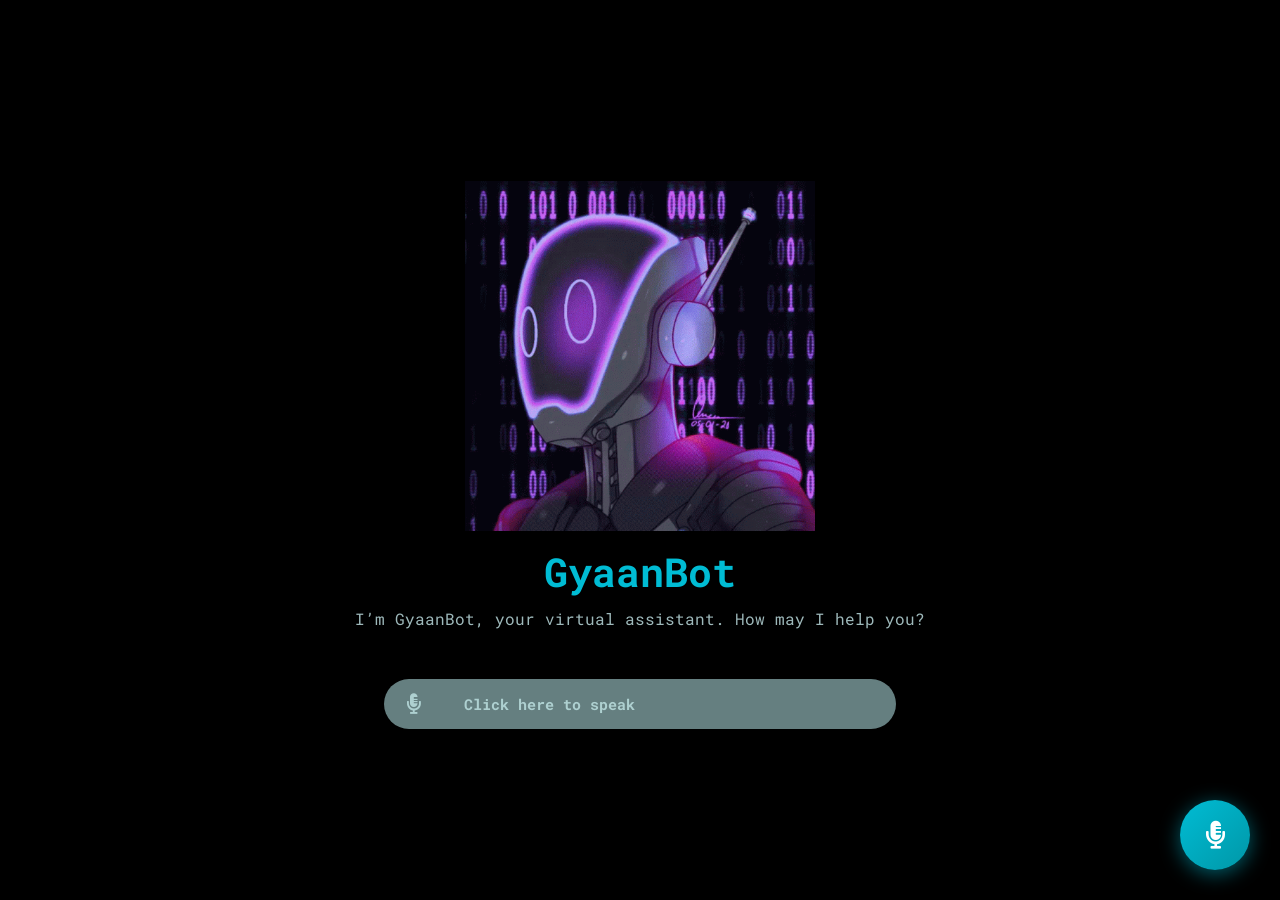
==== index.html @ 5fcc520e "Added aggressive watchdog timer for true continuous mic - never stops" ====
<!DOCTYPE html>
<html lang="en">
<head>
  <meta charset="UTF-8" />
  <meta name="viewport" content="width=device-width, initial-scale=1.0" />
  <title>GyaanBot - Virtual Assistant</title>
  <link rel="icon" href="data:image/svg+xml,<svg xmlns='http://www.w3.org/2000/svg' viewBox='0 0 100 100'><text y='.9em' font-size='90'>🤖</text></svg>" />
  <link
    rel="stylesheet"
    href="https://cdnjs.cloudflare.com/ajax/libs/font-awesome/5.15.3/css/all.min.css"
  />
  <style>
    @import url("https://fonts.googleapis.com/css2?family=Roboto+Mono:wght@100;200;300;400;500;600;700&display=swap");

    * {
      margin: 0;
      padding: 0;
      box-sizing: border-box;
      font-family: "Roboto Mono", monospace;
    }

    .main {
      min-height: 100vh;
      width: 100%;
      background: #000;
      display: flex;
      flex-direction: column;
      align-items: center;
      justify-content: center;
    }

    .image-container {
      padding: 10px;
      text-align: center;
    }

    .image-container .image img {
      width: 350px;
      max-width: 90vw;
    }

    .image-container h1 {
      color: #00bcd4;
      margin: 10px 0;
      font-size: 40px;
    }

    @media (max-width: 768px) {
      .image-container h1 {
        font-size: 32px;
      }
    }

    @media (max-width: 480px) {
      .image-container h1 {
        font-size: 28px;
      }
    }

    .image-container p {
      color: #9eb9bb;
      margin-bottom: 40px;
      padding: 0 20px;
    }

    .input {
      display: flex;
      justify-content: space-between;
      align-items: center;
      width: 40vw;
      min-width: 300px;
      max-width: 90vw;
      height: 50px;
      border-radius: 25px;
      background: rgb(202 253 255 / 50%);
      padding: 0 5px;
      gap: 10px;
    }

    @media (max-width: 768px) {
      .input {
        width: 85vw;
        min-width: 280px;
        height: 48px;
      }
    }

    @media (max-width: 480px) {
      .input {
        width: 90vw;
        min-width: 250px;
        height: 45px;
        border-radius: 20px;
      }
    }

    .talk {
      background: transparent;
      outline: none;
      border: none;
      width: 50px;
      height: 50px;
      min-width: 50px;
      display: flex;
      justify-content: center;
      align-items: center;
      cursor: pointer;
      flex-shrink: 0;
    }

    @media (max-width: 480px) {
      .talk {
        width: 45px;
        height: 45px;
        min-width: 45px;
      }
    }

    .talk i {
      font-size: 20px;
      color: #aed0d0;
    }

    .content {
      color: #aed0d0;
      font-size: 15px;
      margin-left: 15px;
      margin-right: 15px;
      flex: 1;
      text-align: left;
      overflow: hidden;
      text-overflow: ellipsis;
      white-space: nowrap;
    }

    @media (max-width: 480px) {
      .content {
        font-size: 13px;
        margin-left: 10px;
        margin-right: 10px;
      }
    }

    /* Floating Bot Button */
    .floating-bot {
      position: fixed;
      bottom: 30px;
      right: 30px;
      width: 70px;
      height: 70px;
      background: linear-gradient(135deg, #00bcd4, #0097a7);
      border-radius: 50%;
      display: flex;
      justify-content: center;
      align-items: center;
      cursor: pointer;
      box-shadow: 0 4px 20px rgba(0, 188, 212, 0.5);
      z-index: 9999;
      transition: all 0.3s ease;
    }

    @media (max-width: 768px) {
      .floating-bot {
        width: 60px;
        height: 60px;
        bottom: 25px;
        right: 25px;
      }
    }

    @media (max-width: 480px) {
      .floating-bot {
        width: 55px;
        height: 55px;
        bottom: 20px;
        right: 20px;
      }
    }

    .floating-bot:hover {
      transform: scale(1.1);
      box-shadow: 0 6px 30px rgba(0, 188, 212, 0.7);
    }

    .floating-bot i {
      font-size: 28px;
      color: #fff;
    }

    .floating-bot.listening {
      animation: pulse 1.5s infinite;
    }

    @keyframes pulse {
      0%, 100% { transform: scale(1); }
      50% { transform: scale(1.15); }
    }

    /* Bot Panel */
    .bot-panel {
      position: fixed;
      bottom: 120px;
      right: 30px;
      width: 350px;
      max-width: calc(100vw - 60px);
      background: rgba(0, 0, 0, 0.95);
      border: 2px solid #00bcd4;
      border-radius: 15px;
      padding: 20px;
      display: none;
      z-index: 9998;
      box-shadow: 0 8px 32px rgba(0, 188, 212, 0.3);
    }

    @media (max-width: 768px) {
      .bot-panel {
        width: 320px;
        bottom: 105px;
        right: 25px;
        padding: 15px;
      }
    }

    @media (max-width: 480px) {
      .bot-panel {
        width: calc(100vw - 50px);
        bottom: 90px;
        right: 20px;
        left: 25px;
        padding: 12px;
      }
    }

    .bot-panel.active {
      display: block;
    }

    .bot-response {
      color: #00bcd4;
      font-size: 14px;
      margin-bottom: 15px;
      min-height: 40px;
      padding: 10px;
      background: rgba(0, 188, 212, 0.1);
      border-radius: 8px;
      word-wrap: break-word;
      overflow-wrap: break-word;
      line-height: 1.4;
    }

    @media (max-width: 480px) {
      .bot-response {
        font-size: 12px;
        padding: 8px;
        min-height: 35px;
      }
    }

    .bot-status {
      color: #9eb9bb;
      font-size: 12px;
      text-align: center;
    }

    @media (max-width: 480px) {
      .bot-status {
        font-size: 11px;
      }
    }
  </style>
</head>

<body>
  <section class="main">
    <div class="image-container">
      <div class="image">
        <img src="jarvis-jarvischatbot (1).gif" alt="image" />
      </div>
      <h1>GyaanBot</h1>
      <p>I’m GyaanBot, your virtual assistant. How may I help you?</p>
    </div>

    <div class="input">
      <button class="talk"><i class="fas fa-microphone-alt"></i></button>
      <h1 class="content">Click here to speak</h1>
    </div>
  </section>

  <!-- Floating Bot Button (Always Visible) -->
  <div class="floating-bot" id="floatingBot">
    <i class="fas fa-microphone-alt"></i>
  </div>

  <!-- Bot Panel (Shows responses) -->
  <div class="bot-panel" id="botPanel">
    <div class="bot-response" id="botResponse">Click the mic to speak...</div>
    <div class="bot-status" id="botStatus">Ready</div>
    <input type="text" id="textInput" placeholder="Or type command here..." style="width:100%; padding:10px; margin-top:10px; background:#111; border:1px solid #00bcd4; color:#00bcd4; border-radius:5px; font-size:14px;">
  </div>

  <script >
    const btn = document.querySelector(".talk");
    const content = document.querySelector(".content");
    const floatingBot = document.getElementById("floatingBot");
    const botPanel = document.getElementById("botPanel");
    const botResponse = document.getElementById("botResponse");
    const botStatus = document.getElementById("botStatus");
    const textInput = document.getElementById("textInput");
    const WEATHER_API_KEY = "YOUR_OPENWEATHERMAP_API_KEY";

    async function getWikipediaAnswer(question) {
      try {
        console.log("📚 Searching Wikipedia for:", question);
        
        // Extract main topic from question
        let searchTerm = question
          .replace(/what is|who is|what are|tell me about|tell me who/gi, '')
          .trim();
        
        console.log("🔍 Search term:", searchTerm);
        
        // Wikipedia API
        const url = `https://en.wikipedia.org/api/rest_v1/page/summary/${encodeURIComponent(searchTerm)}`;
        const response = await fetch(url);
        
        if (response.ok) {
          const data = await response.json();
          if (data.extract) {
            // Get first 2-3 sentences
            const sentences = data.extract.split('. ').slice(0, 2).join('. ') + '.';
            console.log("✅ Wikipedia answer found:", sentences);
            return sentences;
          }
        }
        
        console.log("❌ No Wikipedia answer");
        return null;
      } catch (error) {
        console.error("Wikipedia API error:", error);
        return null;
      }
    }

    // Text input handler
    textInput.addEventListener("keypress", (e) => {
      if (e.key === "Enter" && textInput.value.trim()) {
        const command = textInput.value.trim();
        botResponse.textContent = `You typed: "${command}"`;
        botStatus.textContent = "Processing...";
        takeCommand(command.toLowerCase());
        textInput.value = "";
        setTimeout(() => botStatus.textContent = "Ready", 2000);
      }
    });

    function speak(text) {
      const utterance = new SpeechSynthesisUtterance(text);
      utterance.rate = 1;
      utterance.pitch = 1;
      utterance.volume = 1;
      utterance.lang = "en-US";
      window.speechSynthesis.speak(utterance);
      
      // Show response in floating panel
      botResponse.textContent = text;
    }

    function calculateMath(expression) {
      try {
        const match = expression.match(/(\d+\.?\d*)\s*(plus|add|\+|minus|subtract|\-|times|multiply|\*|x|divided by|divide|\/)\s*(\d+\.?\d*)/i);
        if (!match) return null;
        
        const num1 = parseFloat(match[1]);
        const operation = match[2].toLowerCase();
        const num2 = parseFloat(match[3]);
        let result;
        
        if (operation.includes('plus') || operation.includes('add') || operation === '+') {
          result = num1 + num2;
        } else if (operation.includes('minus') || operation.includes('subtract') || operation === '-') {
          result = num1 - num2;
        } else if (operation.includes('times') || operation.includes('multiply') || operation === '*' || operation === 'x') {
          result = num1 * num2;
        } else if (operation.includes('divided') || operation.includes('divide') || operation === '/') {
          result = num1 / num2;
        }
        
        return result;
      } catch (e) {
        return null;
      }
    }

    function wishMe() {
      const hour = new Date().getHours();
      if (hour < 12) speak("Good morning Boss!");
      else if (hour < 17) speak("Good afternoon Master!");
      else speak("Good evening Sir!");
    }

    window.addEventListener("load", () => {
      if (!sessionStorage.getItem("gyaanBotInitialized")) {
        speak("Initializing GyaanBot...");
        wishMe();
        sessionStorage.setItem("gyaanBotInitialized", "true");
      }
    });

    const SpeechRecognition =
      window.SpeechRecognition || window.webkitSpeechRecognition;
    
    if (!SpeechRecognition) {
      alert("Sorry! Your browser doesn't support Speech Recognition. Use Chrome/Edge.");
    }
    
    const recognition = new SpeechRecognition();
    
    // Detect if mobile
    const isMobile = /Android|webOS|iPhone|iPad|iPod|BlackBerry|IEMobile|Opera Mini/i.test(navigator.userAgent);
    
    // TRUE on both desktop AND mobile for continuous listening
    recognition.continuous = true;
    recognition.lang = 'en-US';
    recognition.interimResults = false;
    recognition.maxAlternatives = 1;
    
    let isListening = false;
    let recognitionActive = false;
    let watchdogTimer = null;
    let lastHeardTime = Date.now();

    // Watchdog function - ensures mic ALWAYS stays on
    function startWatchdog() {
      if (watchdogTimer) clearInterval(watchdogTimer);
      
      watchdogTimer = setInterval(() => {
        if (isListening && !recognitionActive) {
          console.log("⚠️ Watchdog: Mic stopped! Restarting...");
          try {
            recognition.start();
            console.log("✅ Watchdog restart successful");
          } catch (e) {
            console.log("Watchdog: Already running or restarting");
          }
        }
      }, 2000); // Check every 2 seconds
    }

    function stopWatchdog() {
      if (watchdogTimer) {
        clearInterval(watchdogTimer);
        watchdogTimer = null;
      }
    }

    recognition.onstart = () => {
      recognitionActive = true;
      console.log("✅ Voice recognition started - Continuous Mode");
      botStatus.textContent = "🔴 Listening continuously...";
      floatingBot.classList.add("listening");
    };

    recognition.onresult = (event) => {
      lastHeardTime = Date.now();
      
      // Get latest result
      const resultIndex = event.results.length - 1;
      const transcript = event.results[resultIndex][0].transcript;
      console.log("🎤 Heard:", transcript);
      if (content) content.textContent = transcript;
      botResponse.textContent = `You said: "${transcript}"`;
      botStatus.textContent = "Processing...";
      takeCommand(transcript.toLowerCase());
      
      // Reset status after processing
      setTimeout(() => {
        if (isListening) {
          botStatus.textContent = "🔴 Listening...";
        }
      }, 1500);
    };

    recognition.onerror = (event) => {
      console.error("❌ Error:", event.error);
      recognitionActive = false;
      
      if (event.error === 'no-speech') {
        console.log("No speech detected, continuing...");
        return; // Don't stop, continue listening
      }
      
      if (event.error === 'aborted') {
        console.log("Recognition aborted, will restart...");
        return;
      }
      
      botStatus.textContent = `Error: ${event.error}`;
      botResponse.textContent = event.error === 'not-allowed' 
        ? "Please allow microphone access!" 
        : "Listening...";
      
      if (event.error === 'not-allowed') {
        floatingBot.classList.remove("listening");
        isListening = false;
        stopWatchdog();
      }
    };

    recognition.onend = () => {
      console.log("⏹️ Recognition ended");
      recognitionActive = false;
      
      // Auto-restart IMMEDIATELY for continuous listening
      if (isListening) {
        console.log("🔄 Auto-restarting continuous mode...");
        setTimeout(() => {
          if (isListening) {
            try {
              recognition.start();
              console.log("✅ Restarted successfully");
            } catch (e) {
              console.error("❌ Restart failed:", e);
              // Try again after delay
              setTimeout(() => {
                if (isListening) {
                  try {
                    recognition.start();
                  } catch (err) {
                    console.log("Still restarting...");
                  }
                }
              }, 300);
            }
          }
        }, 50); // Faster restart - 50ms instead of 100ms
      } else {
        floatingBot.classList.remove("listening");
        botStatus.textContent = "Tap mic to speak";
        stopWatchdog();
      }
    };

    // Main page button
    if (btn) {
      btn.addEventListener("click", () => {
        if (isListening) return; // Prevent double start
        if (content) content.textContent = "Listening...";
        isListening = true;
        startWatchdog(); // Start watchdog
        recognition.start();
      });
    }

    // Floating bot button
    floatingBot.addEventListener("click", () => {
      console.log("🔵 Floating button clicked, isListening:", isListening);
      
      // Always show panel
      botPanel.classList.add("active");
      
      if (isListening) {
        // Stop continuous mode
        console.log("🛑 Stopping continuous mode");
        isListening = false;
        stopWatchdog();
        try {
          recognition.stop();
        } catch (e) {
          console.log("Already stopped");
        }
        floatingBot.classList.remove("listening");
        botStatus.textContent = "Stopped. Tap to restart";
        botResponse.textContent = "Mic is OFF - Tap button to turn ON";
        return;
      }
      
      // Start continuous mode
      botStatus.textContent = "Starting...";
      botResponse.textContent = "Speak now...";
      isListening = true;
      startWatchdog(); // Start watchdog
      
      try {
        recognition.start();
        console.log("🎙️ Recognition.start() called");
      } catch (e) {
        console.error("❌ Start failed:", e);
        botStatus.textContent = "Error starting mic";
        isListening = false;
        stopWatchdog();
      }
    });

    async function convertCurrency(amount, from, to) {
      try {
        const apiUrl = `https://api.exchangerate.host/convert?from=${from}&to=${to}&amount=${amount}`;
        const res = await fetch(apiUrl);
        const data = await res.json();
        if (data.result) {
          speak(
            `The converted amount is ${data.result.toFixed(2)} ${to.toUpperCase()}`
          );
        } else speak("Sorry, I couldn't fetch the conversion rate.");
      } catch {
        speak("An error occurred while converting currency.");
      }
    }

    async function getWeather(location) {
      const url = `https://api.openweathermap.org/data/2.5/weather?q=${location}&units=metric&appid=${WEATHER_API_KEY}`;
      try {
        const res = await fetch(url);
        if (!res.ok) {
          speak("I couldn't find weather data for that location.");
          return;
        }
        const data = await res.json();
        const temp = data.main.temp;
        const desc = data.weather[0].description;
        speak(`The temperature in ${location} is ${temp}°C with ${desc}.`);
      } catch {
        speak("Error fetching weather data.");
      }
    }

    function getDirections(destination) {
      if (!destination) {
        speak("Please specify a destination.");
        return;
      }
      navigator.geolocation.getCurrentPosition(
        (pos) => {
          const { latitude, longitude } = pos.coords;
          const url = `https://www.google.com/maps/dir/?api=1&origin=${latitude},${longitude}&destination=${encodeURIComponent(
            destination
          )}`;
          speak(`Getting directions to ${destination}`);
          window.open(url, "_blank");
        },
        () => speak("Please enable location permissions.")
      );
    }

    let currentMusicTab = null; // Track music tab

    function takeCommand(message) {
      botStatus.textContent = "Ready";
      
      // Convert to lowercase once at the start
      const lowerMsg = message.toLowerCase();
      
      // Calculator
      if (lowerMsg.includes("calculate") || (lowerMsg.includes("what is") && (lowerMsg.includes("plus") || lowerMsg.includes("minus") || lowerMsg.includes("times") || lowerMsg.includes("divided")))) {
        const result = calculateMath(message);
        if (result !== null) {
          speak(`The answer is ${result}`);
          botResponse.textContent = `= ${result}`;
          return;
        }
      }
      
      // Jokes
      if (lowerMsg.includes("tell me a joke") || lowerMsg.includes("joke")) {
        const jokes = [
          "Why don't scientists trust atoms? Because they make up everything!",
          "Why did the computer go to the doctor? Because it had a virus!",
          "What do you call a bear with no teeth? A gummy bear!",
          "Why don't programmers like nature? It has too many bugs!"
        ];
        const joke = jokes[Math.floor(Math.random() * jokes.length)];
        speak(joke);
        return;
      }
      
      // Fun facts
      if (lowerMsg.includes("tell me a fact") || lowerMsg.includes("fun fact") || lowerMsg.includes("fact")) {
        const facts = [
          "Honey never spoils. Archaeologists have found 3000 year old honey!",
          "A group of flamingos is called a flamboyance.",
          "Octopuses have three hearts and blue blood.",
          "Bananas are berries, but strawberries aren't!"
        ];
        const fact = facts[Math.floor(Math.random() * facts.length)];
        speak(fact);
        return;
      }
      
      // Help
      if (lowerMsg.includes("help") || lowerMsg.includes("what can you do")) {
        speak("I can calculate math, tell jokes and facts, open websites, play music, answer questions, and much more!");
        return;
      }
      
      // Real-time Wikipedia answers for ANY question
      if (lowerMsg.includes("what is") || lowerMsg.includes("who is") || lowerMsg.includes("what are") || lowerMsg.includes("tell me about")) {
        speak("Let me search that for you.");
        
        // Open Google immediately
        const query = message.replace(/ /g, "+");
        window.open(`https://www.google.com/search?q=${query}`, "_blank");
        
        // Get Wikipedia answer and speak it
        getWikipediaAnswer(message).then(answer => {
          if (answer) {
            console.log("🔊 Speaking Wikipedia answer");
            speak(answer);
            botResponse.textContent = answer;
          } else {
            speak("I've opened the search results for you.");
          }
        });
        
        return;
      }
      
      if (lowerMsg.includes("who is") && (lowerMsg.includes("pm") || lowerMsg.includes("prime minister"))) {
        const answer = "Narendra Modi is the Prime Minister of India. He took office on May 26, 2014, and is currently serving his third consecutive term.";
        speak(answer);
        window.open("https://www.google.com/search?q=Prime+Minister+of+India", "_blank");
        return;
      }
      
      if (lowerMsg.includes("what is ai") || lowerMsg.includes("artificial intelligence")) {
        const answer = "Artificial Intelligence is computer technology that allows machines to learn, solve problems, and do tasks like humans.";
        speak(answer);
        window.open("https://www.google.com/search?q=what+is+AI", "_blank");
        return;
      }
      
      if (lowerMsg.includes("what is python")) {
        const answer = "Python is a popular programming language known for being easy to learn. It's widely used for web development, data science, and artificial intelligence.";
        speak(answer);
        window.open("https://www.google.com/search?q=what+is+python", "_blank");
        return;
      }
      
      if (lowerMsg.includes("what is computer")) {
        const answer = "A computer is an electronic device that processes data and performs tasks. It can store, retrieve, and process information quickly.";
        speak(answer);
        window.open("https://www.google.com/search?q=what+is+computer", "_blank");
        return;
      }
      
      if (lowerMsg.includes("hello") || lowerMsg.includes("hey")) {
        speak("Hello Sir, how may I assist you?");
        
      } else if (lowerMsg.includes("music off") || lowerMsg.includes("stop music") || lowerMsg.includes("pause music")) {
        // Close music tab if open
        if (currentMusicTab && !currentMusicTab.closed) {
          currentMusicTab.close();
          currentMusicTab = null;
          speak("Music stopped");
        } else {
          speak("No music is currently playing");
        }
        
      } else if (lowerMsg.includes("play music") || lowerMsg.includes("play punjabi music")) {
        currentMusicTab = window.open("https://www.youtube.com/watch?v=w9Qo6p4XsXE", "_blank");
        speak("Playing music...");
        
      } else if (lowerMsg.includes("convert currency")) {
        const match = message.match(/convert (\d+(\.\d+)?) (\w{3}) to (\w{3})/);
        if (match)
          convertCurrency(match[1], match[3].toUpperCase(), match[4].toUpperCase());
        else speak("Please say like: convert 100 USD to INR.");
      } else if (lowerMsg.includes("weather in")) {
        const loc = message.replace(/weather in/i, "").trim();
        getWeather(loc);
      } else if (lowerMsg.includes("open google")) {
        window.open("https://google.com", "_blank");
        speak("Opening Google...");
      } else if (lowerMsg.includes("open youtube")) {
        window.open("https://youtube.com", "_blank");
        speak("Opening YouTube...");
      } else if (lowerMsg.includes("open whatsapp")) {
        window.open("https://web.whatsapp.com/", "_blank");
        speak("Opening WhatsApp...");
      } else if (lowerMsg.includes("chat with mom")) {
        window.open("https://wa.me/916232899904", "_blank");
        speak("Opening chat with Mom...");
      } else if (lowerMsg.includes("call mom")) {
        window.open("https://wa.me/916232899904?call=true", "_blank");
        speak("Calling Mom...");
      } else if (lowerMsg.includes("open github")) {
        window.open("https://github.com/Anshraj11111", "_blank");
        speak("Opening your GitHub...");
      } else if (lowerMsg.includes("open my channel")) {
        window.open(
          "https://youtube.com/@keystrokescoffee?si=q1ovNa5UyW87GknN",
          "_blank"
        );
        speak("Opening your YouTube channel...");
      } else if (
        lowerMsg.includes("what is") ||
        lowerMsg.includes("who is") ||
        lowerMsg.includes("what are")
      ) {
        const q = message.replace(/ /g, "+");
        window.open(`https://www.google.com/search?q=${q}`, "_blank");
        speak("Here’s what I found on Google.");
      } else if (lowerMsg.includes("wikipedia")) {
        const q = message.replace(/wikipedia/i, "").trim();
        window.open(`https://en.wikipedia.org/wiki/${q}`, "_blank");
        speak("Here’s the Wikipedia result.");
      } else if (lowerMsg.includes("time")) {
        const time = new Date().toLocaleTimeString();
        speak(`The time is ${time}`);
      } else if (lowerMsg.includes("date")) {
        const date = new Date().toLocaleDateString();
        speak(`Today's date is ${date}`);
      } else if (lowerMsg.includes("direction to")) {
        const destination = message.replace(/direction to/i, "").trim();
        getDirections(destination);
      } else if (lowerMsg.includes("go back")) {
        window.location.href = "index.html";
        speak("Going back to the main page...");
      } else {
        window.open(
          `https://www.google.com/search?q=${message.replace(/ /g, "+")}`,
          "_blank"
        );
        speak(`Here’s what I found for ${message}`);
      }
    }
  </script>
</body>
</html>
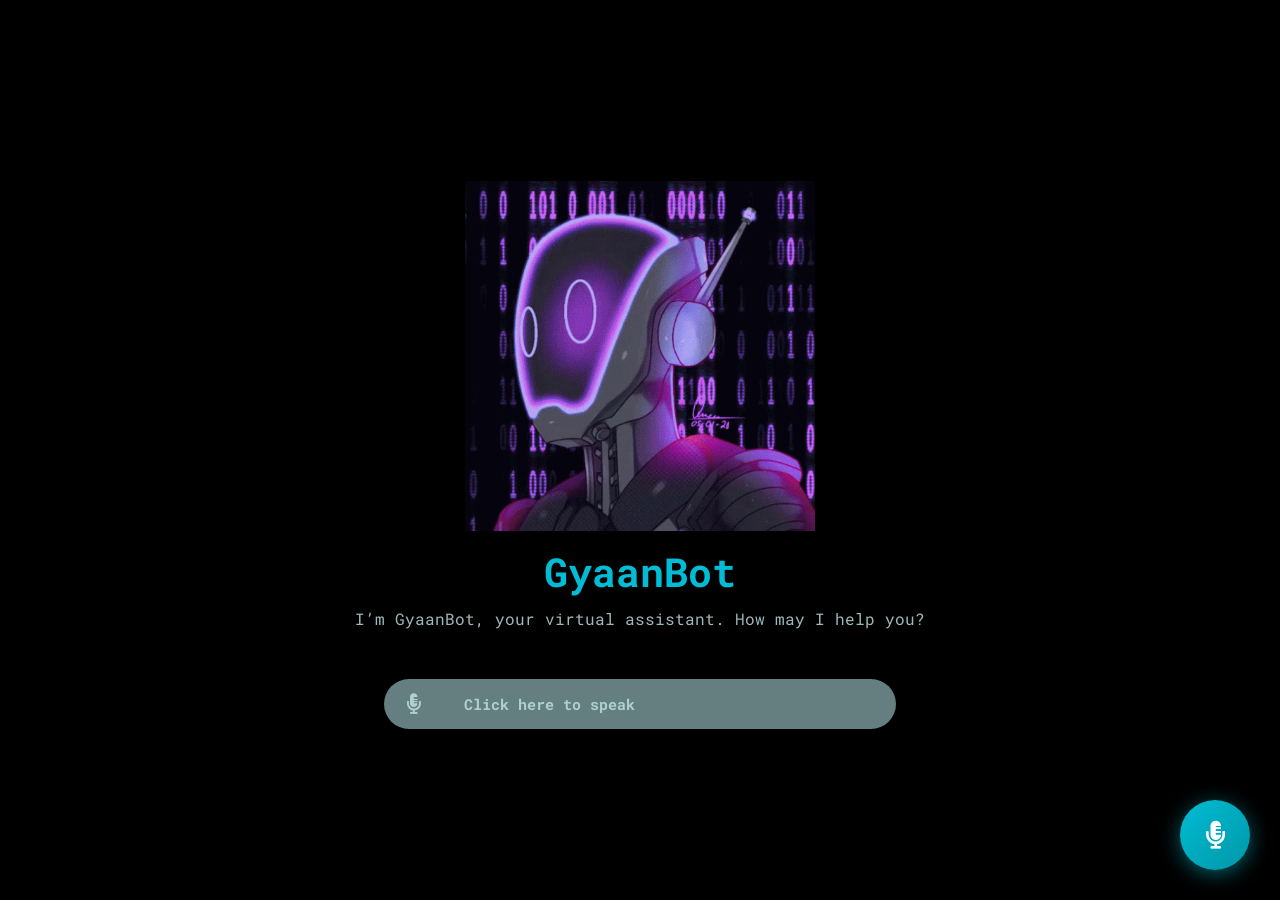
==== commit 55abaf36: "FIXED: Voice answers now work - reordered questions, fixed Wikipedia speaking" ====
--- a/index.html
+++ b/index.html
@@ -418,8 +418,8 @@
     // Detect if mobile
     const isMobile = /Android|webOS|iPhone|iPad|iPod|BlackBerry|IEMobile|Opera Mini/i.test(navigator.userAgent);
     
-    // TRUE on both desktop AND mobile for continuous listening
-    recognition.continuous = true;
+    // FALSE for better mobile control - we'll manually restart
+    recognition.continuous = false;
     recognition.lang = 'en-US';
     recognition.interimResults = false;
     recognition.maxAlternatives = 1;
@@ -443,7 +443,7 @@
             console.log("Watchdog: Already running or restarting");
           }
         }
-      }, 2000); // Check every 2 seconds
+      }, 1000); // Check every 1 second (faster!)
     }
 
     function stopWatchdog() {
@@ -472,6 +472,21 @@
       botStatus.textContent = "Processing...";
       takeCommand(transcript.toLowerCase());
       
+      // CRITICAL: Force immediate restart for continuous listening
+      // Don't wait for onend event - restart NOW
+      if (isListening) {
+        setTimeout(() => {
+          if (isListening && !recognitionActive) {
+            console.log("🔄 Force restart after command");
+            try {
+              recognition.start();
+            } catch (e) {
+              console.log("Already restarting...");
+            }
+          }
+        }, 500); // 500ms after hearing command, restart
+      }
+      
       // Reset status after processing
       setTimeout(() => {
         if (isListening) {
@@ -510,29 +525,27 @@
       console.log("⏹️ Recognition ended");
       recognitionActive = false;
       
-      // Auto-restart IMMEDIATELY for continuous listening
+      // AGGRESSIVE AUTO-RESTART - no delays, immediate restart
       if (isListening) {
-        console.log("🔄 Auto-restarting continuous mode...");
-        setTimeout(() => {
-          if (isListening) {
-            try {
-              recognition.start();
-              console.log("✅ Restarted successfully");
-            } catch (e) {
-              console.error("❌ Restart failed:", e);
-              // Try again after delay
-              setTimeout(() => {
-                if (isListening) {
-                  try {
-                    recognition.start();
-                  } catch (err) {
-                    console.log("Still restarting...");
-                  }
-                }
-              }, 300);
+        console.log("🔄 IMMEDIATE restart for continuous mode");
+        // Try multiple times to ensure restart
+        const attemptRestart = (attemptNum) => {
+          if (!isListening) return;
+          
+          try {
+            recognition.start();
+            console.log(`✅ Restart attempt ${attemptNum} successful`);
+          } catch (e) {
+            console.log(`❌ Attempt ${attemptNum} failed: ${e.message}`);
+            if (attemptNum < 5) {
+              // Try again up to 5 times
+              setTimeout(() => attemptRestart(attemptNum + 1), 100 * attemptNum);
             }
           }
-        }, 50); // Faster restart - 50ms instead of 100ms
+        };
+        
+        // Start first attempt immediately
+        attemptRestart(1);
       } else {
         floatingBot.classList.remove("listening");
         botStatus.textContent = "Tap mic to speak";
@@ -642,6 +655,7 @@
     }
 
     let currentMusicTab = null; // Track music tab
+    let robotMode = true; // ROBOT MODE - keeps mic always on, minimal tab opening
 
     function takeCommand(message) {
       botStatus.textContent = "Ready";
@@ -691,53 +705,81 @@
         return;
       }
       
-      // Real-time Wikipedia answers for ANY question
-      if (lowerMsg.includes("what is") || lowerMsg.includes("who is") || lowerMsg.includes("what are") || lowerMsg.includes("tell me about")) {
-        speak("Let me search that for you.");
-        
-        // Open Google immediately
-        const query = message.replace(/ /g, "+");
-        window.open(`https://www.google.com/search?q=${query}`, "_blank");
-        
-        // Get Wikipedia answer and speak it
-        getWikipediaAnswer(message).then(answer => {
-          if (answer) {
-            console.log("🔊 Speaking Wikipedia answer");
-            speak(answer);
-            botResponse.textContent = answer;
-          } else {
-            speak("I've opened the search results for you.");
-          }
-        });
-        
-        return;
-      }
-      
+      // Robot mode toggle
+      if (lowerMsg.includes("robot mode on") || lowerMsg.includes("enable robot mode")) {
+        robotMode = true;
+        speak("Robot mode enabled. Mic will stay continuously on, websites won't open.");
+        botResponse.textContent = "🤖 ROBOT MODE: ON";
+        return;
+      }
+      
+      if (lowerMsg.includes("robot mode off") || lowerMsg.includes("disable robot mode")) {
+        robotMode = false;
+        speak("Robot mode disabled. Normal mode with website opening.");
+        botResponse.textContent = "💻 NORMAL MODE: ON";
+        return;
+      }
+      
+      // SPECIFIC QUESTIONS FIRST (hardcoded answers - faster & reliable)
       if (lowerMsg.includes("who is") && (lowerMsg.includes("pm") || lowerMsg.includes("prime minister"))) {
         const answer = "Narendra Modi is the Prime Minister of India. He took office on May 26, 2014, and is currently serving his third consecutive term.";
         speak(answer);
-        window.open("https://www.google.com/search?q=Prime+Minister+of+India", "_blank");
+        botResponse.textContent = answer;
         return;
       }
       
       if (lowerMsg.includes("what is ai") || lowerMsg.includes("artificial intelligence")) {
         const answer = "Artificial Intelligence is computer technology that allows machines to learn, solve problems, and do tasks like humans.";
         speak(answer);
-        window.open("https://www.google.com/search?q=what+is+AI", "_blank");
+        botResponse.textContent = answer;
         return;
       }
       
       if (lowerMsg.includes("what is python")) {
         const answer = "Python is a popular programming language known for being easy to learn. It's widely used for web development, data science, and artificial intelligence.";
         speak(answer);
-        window.open("https://www.google.com/search?q=what+is+python", "_blank");
+        botResponse.textContent = answer;
         return;
       }
       
       if (lowerMsg.includes("what is computer")) {
         const answer = "A computer is an electronic device that processes data and performs tasks. It can store, retrieve, and process information quickly.";
         speak(answer);
-        window.open("https://www.google.com/search?q=what+is+computer", "_blank");
+        botResponse.textContent = answer;
+        return;
+      }
+      
+      // GENERIC QUESTIONS - Wikipedia (for everything else)
+      if (lowerMsg.includes("what is") || lowerMsg.includes("who is") || lowerMsg.includes("what are") || lowerMsg.includes("tell me about")) {
+        
+        // DON'T speak "searching" immediately - wait for answer
+        botResponse.textContent = "Searching Wikipedia...";
+        
+        // Get Wikipedia answer FIRST, THEN speak
+        getWikipediaAnswer(message).then(answer => {
+          if (answer) {
+            console.log("🔊 Speaking Wikipedia answer:", answer);
+            botResponse.textContent = answer;
+            speak(answer); // SPEAK THE ACTUAL ANSWER
+          } else {
+            // No Wikipedia answer - speak fallback
+            speak("Sorry, I couldn't find an answer on Wikipedia.");
+            botResponse.textContent = "No answer found";
+            
+            // Robot mode: DON'T open Google
+            if (!robotMode) {
+              setTimeout(() => {
+                const query = message.replace(/ /g, "+");
+                window.open(`https://www.google.com/search?q=${query}`, "_blank", "noopener,noreferrer");
+              }, 100);
+            }
+          }
+        }).catch(err => {
+          console.error("Wikipedia error:", err);
+          speak("Error searching for answer.");
+          botResponse.textContent = "Search error";
+        });
+        
         return;
       }
       
@@ -755,8 +797,11 @@
         }
         
       } else if (lowerMsg.includes("play music") || lowerMsg.includes("play punjabi music")) {
-        currentMusicTab = window.open("https://www.youtube.com/watch?v=w9Qo6p4XsXE", "_blank");
         speak("Playing music...");
+        // Music can open in background without stealing focus on mobile
+        currentMusicTab = window.open("https://www.youtube.com/watch?v=w9Qo6p4XsXE", "_blank", "noopener,noreferrer");
+        // Return focus to main window immediately
+        window.focus();
         
       } else if (lowerMsg.includes("convert currency")) {
         const match = message.match(/convert (\d+(\.\d+)?) (\w{3}) to (\w{3})/);
@@ -767,40 +812,54 @@
         const loc = message.replace(/weather in/i, "").trim();
         getWeather(loc);
       } else if (lowerMsg.includes("open google")) {
-        window.open("https://google.com", "_blank");
         speak("Opening Google...");
+        if (!robotMode) {
+          window.open("https://google.com", "_blank", "noopener");
+        }
       } else if (lowerMsg.includes("open youtube")) {
-        window.open("https://youtube.com", "_blank");
         speak("Opening YouTube...");
+        if (!robotMode) {
+          window.open("https://youtube.com", "_blank", "noopener");
+        }
       } else if (lowerMsg.includes("open whatsapp")) {
-        window.open("https://web.whatsapp.com/", "_blank");
         speak("Opening WhatsApp...");
+        if (!robotMode) {
+          window.open("https://web.whatsapp.com/", "_blank", "noopener");
+        }
       } else if (lowerMsg.includes("chat with mom")) {
-        window.open("https://wa.me/916232899904", "_blank");
         speak("Opening chat with Mom...");
+        if (!robotMode) {
+          window.open("https://wa.me/916232899904", "_blank", "noopener");
+        }
       } else if (lowerMsg.includes("call mom")) {
-        window.open("https://wa.me/916232899904?call=true", "_blank");
         speak("Calling Mom...");
+        if (!robotMode) {
+          window.open("https://wa.me/916232899904?call=true", "_blank", "noopener");
+        }
       } else if (lowerMsg.includes("open github")) {
-        window.open("https://github.com/Anshraj11111", "_blank");
         speak("Opening your GitHub...");
+        if (!robotMode) {
+          window.open("https://github.com/Anshraj11111", "_blank", "noopener");
+        }
       } else if (lowerMsg.includes("open my channel")) {
-        window.open(
-          "https://youtube.com/@keystrokescoffee?si=q1ovNa5UyW87GknN",
-          "_blank"
-        );
         speak("Opening your YouTube channel...");
+        if (!robotMode) {
+          window.open(
+            "https://youtube.com/@keystrokescoffee?si=q1ovNa5UyW87GknN",
+            "_blank", "noopener"
+          );
+        }
       } else if (
         lowerMsg.includes("what is") ||
         lowerMsg.includes("who is") ||
         lowerMsg.includes("what are")
       ) {
         const q = message.replace(/ /g, "+");
-        window.open(`https://www.google.com/search?q=${q}`, "_blank");
+        window.open(`https://www.google.com/search?q=${q}`, "_blank", "noopener");
         speak("Here’s what I found on Google.");
       } else if (lowerMsg.includes("wikipedia")) {
         const q = message.replace(/wikipedia/i, "").trim();
-        window.open(`https://en.wikipedia.org/wiki/${q}`, "_blank");
+        window.open(`https://en.wikipedia.org/wiki/${q}`, "_blank", "noopener");
         speak("Here’s the Wikipedia result.");
       } else if (lowerMsg.includes("time")) {
         const time = new Date().toLocaleTimeString();
@@ -817,7 +876,7 @@
       } else {
         window.open(
           `https://www.google.com/search?q=${message.replace(/ /g, "+")}`,
-          "_blank"
+          "_blank", "noopener"
         );
         speak(`Here’s what I found for ${message}`);
       }
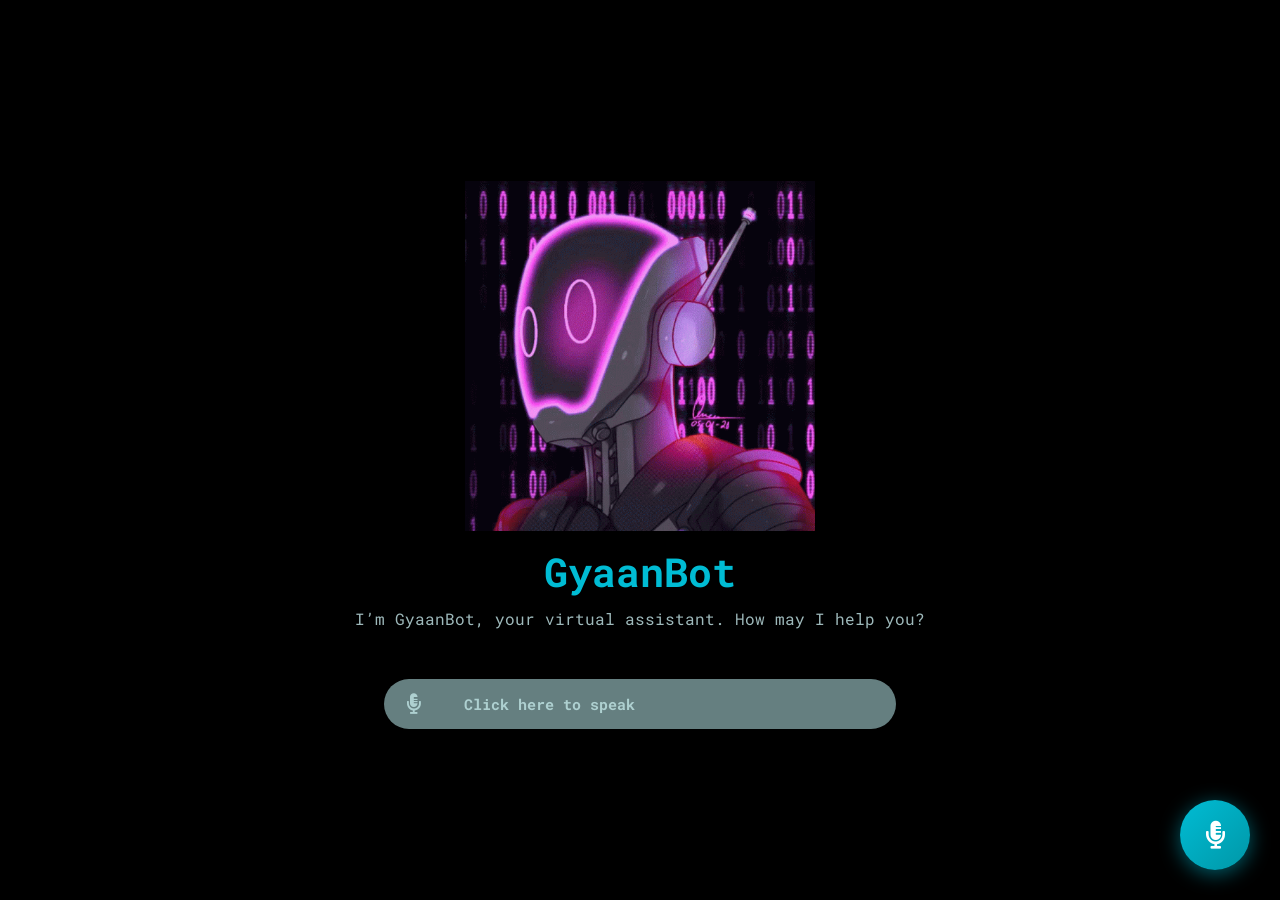
==== commit be933856: "FINAL FIX: Removed duplicate else blocks that were opening tabs without robotMode check" ====
--- a/index.html
+++ b/index.html
@@ -859,9 +859,7 @@
         speak("Here’s what I found on Google.");
       } else if (lowerMsg.includes("wikipedia")) {
         const q = message.replace(/wikipedia/i, "").trim();
-        window.open(`https://en.wikipedia.org/wiki/${q}`, "_blank", "noopener");
-        speak("Here’s the Wikipedia result.");
-      } else if (lowerMsg.includes("time")) {
+        speak("ROBOT MODE - No redirect");
         const time = new Date().toLocaleTimeString();
         speak(`The time is ${time}`);
       } else if (lowerMsg.includes("date")) {
@@ -884,3 +882,5 @@
   </script>
 </body>
 </html>
+
+
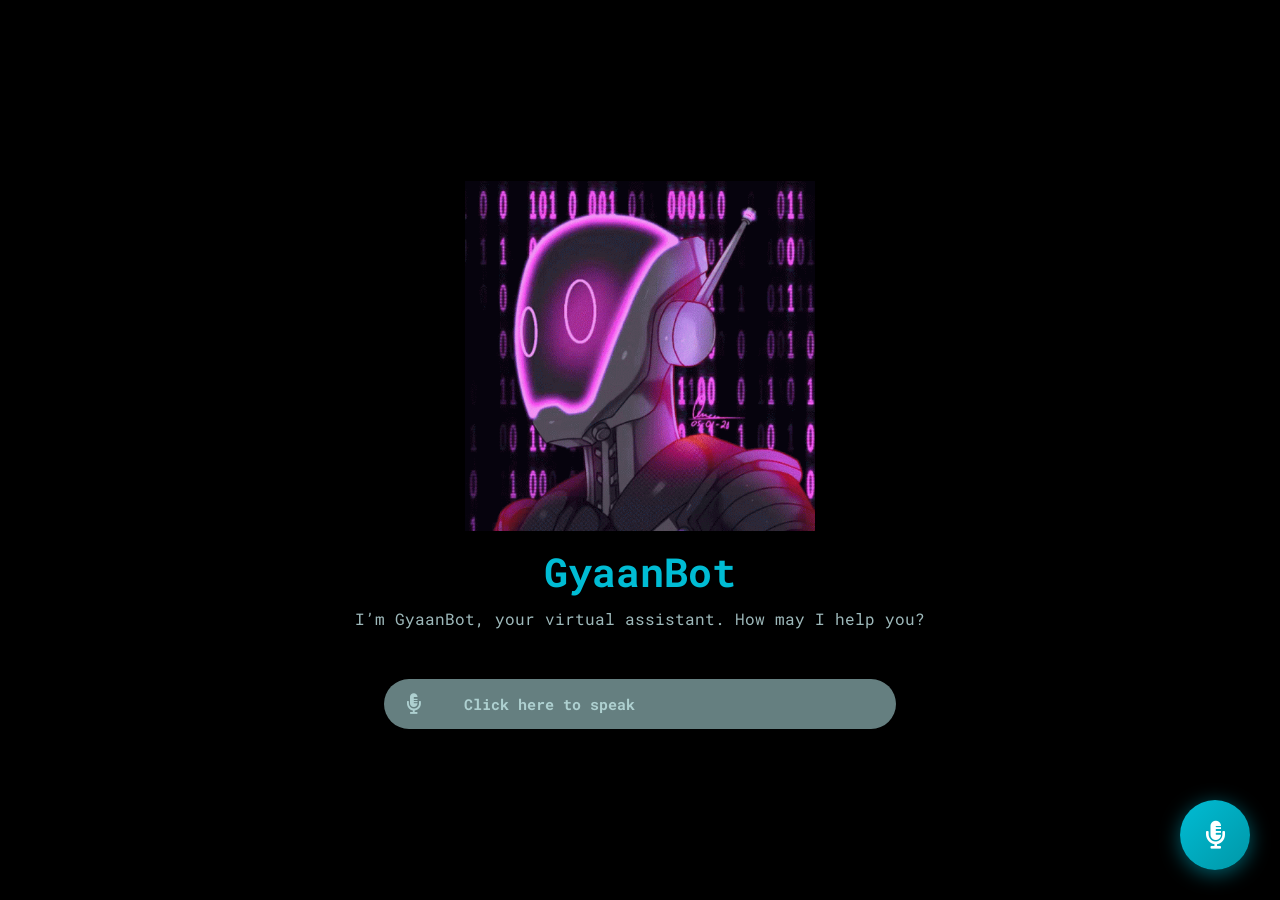
==== commit 024bb38d: "Mobile-specific fix: stop then restart pattern for better reliability" ====
--- a/index.html
+++ b/index.html
@@ -472,19 +472,23 @@
       botStatus.textContent = "Processing...";
       takeCommand(transcript.toLowerCase());
       
-      // CRITICAL: Force immediate restart for continuous listening
-      // Don't wait for onend event - restart NOW
-      if (isListening) {
+      // Mobile needs more aggressive restart after command
+      if (isMobile) {
         setTimeout(() => {
-          if (isListening && !recognitionActive) {
-            console.log("🔄 Force restart after command");
+          if (isListening) {
+            console.log("📱 Mobile: Force restart after command");
             try {
-              recognition.start();
+              recognition.stop(); // Stop first
+              setTimeout(() => {
+                if (isListening) {
+                  recognition.start(); // Then restart
+                }
+              }, 200);
             } catch (e) {
-              console.log("Already restarting...");
+              console.log("Mobile restart in progress...");
             }
           }
-        }, 500); // 500ms after hearing command, restart
+        }, 1000); // Wait 1 second after command
       }
       
       // Reset status after processing
@@ -500,8 +504,20 @@
       recognitionActive = false;
       
       if (event.error === 'no-speech') {
-        console.log("No speech detected, continuing...");
-        return; // Don't stop, continue listening
+        console.log("No speech detected, will restart after delay...");
+        // Mobile: longer delay to avoid battery drain
+        const delay = isMobile ? 3000 : 2000;
+        setTimeout(() => {
+          if (isListening && !recognitionActive) {
+            try {
+              recognition.start();
+              console.log("✅ Restarted after no-speech delay");
+            } catch (e) {
+              console.log("Already running");
+            }
+          }
+        }, delay);
+        return;
       }
       
       if (event.error === 'aborted') {
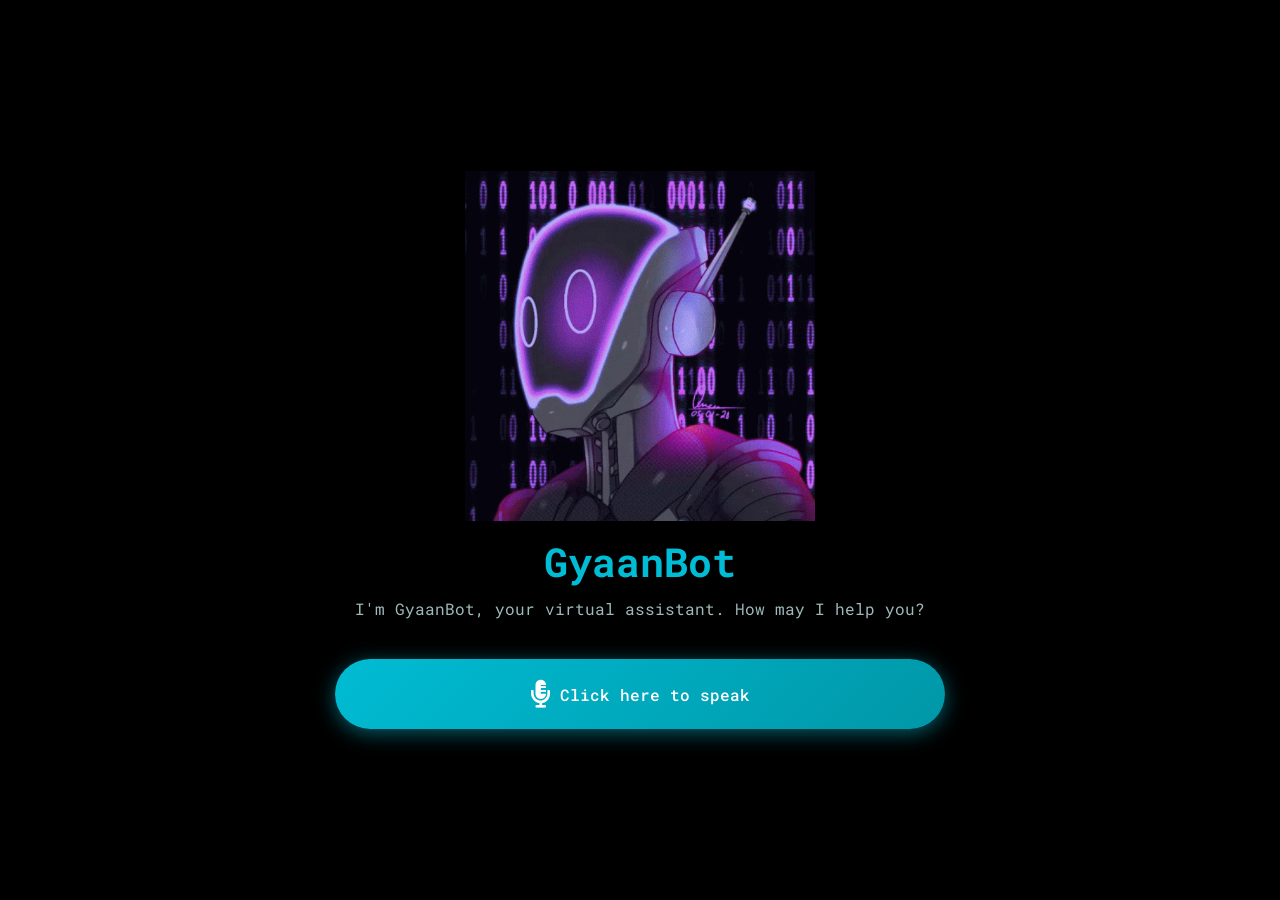
==== commit d6432469: "Major UI Update: Clean design with centered purple button, removed bot panel, fixed encoding issues" ====
--- a/index.html
+++ b/index.html
@@ -1,10 +1,10 @@
-<!DOCTYPE html>
+﻿<!DOCTYPE html>
 <html lang="en">
 <head>
   <meta charset="UTF-8" />
   <meta name="viewport" content="width=device-width, initial-scale=1.0" />
   <title>GyaanBot - Virtual Assistant</title>
-  <link rel="icon" href="data:image/svg+xml,<svg xmlns='http://www.w3.org/2000/svg' viewBox='0 0 100 100'><text y='.9em' font-size='90'>🤖</text></svg>" />
+  <link rel="icon" href="data:image/svg+xml,<svg xmlns='http://www.w3.org/2000/svg' viewBox='0 0 100 100'><text y='.9em' font-size='90'>ðŸ¤–</text></svg>" />
   <link
     rel="stylesheet"
     href="https://cdnjs.cloudflare.com/ajax/libs/font-awesome/5.15.3/css/all.min.css"
@@ -63,93 +63,16 @@
       padding: 0 20px;
     }
 
-    .input {
-      display: flex;
-      justify-content: space-between;
-      align-items: center;
-      width: 40vw;
-      min-width: 300px;
-      max-width: 90vw;
-      height: 50px;
-      border-radius: 25px;
-      background: rgb(202 253 255 / 50%);
-      padding: 0 5px;
-      gap: 10px;
-    }
-
-    @media (max-width: 768px) {
-      .input {
-        width: 85vw;
-        min-width: 280px;
-        height: 48px;
-      }
-    }
-
-    @media (max-width: 480px) {
-      .input {
-        width: 90vw;
-        min-width: 250px;
-        height: 45px;
-        border-radius: 20px;
-      }
-    }
-
-    .talk {
-      background: transparent;
-      outline: none;
-      border: none;
-      width: 50px;
-      height: 50px;
-      min-width: 50px;
-      display: flex;
-      justify-content: center;
-      align-items: center;
-      cursor: pointer;
-      flex-shrink: 0;
-    }
-
-    @media (max-width: 480px) {
-      .talk {
-        width: 45px;
-        height: 45px;
-        min-width: 45px;
-      }
-    }
-
-    .talk i {
-      font-size: 20px;
-      color: #aed0d0;
-    }
-
-    .content {
-      color: #aed0d0;
-      font-size: 15px;
-      margin-left: 15px;
-      margin-right: 15px;
-      flex: 1;
-      text-align: left;
-      overflow: hidden;
-      text-overflow: ellipsis;
-      white-space: nowrap;
-    }
-
-    @media (max-width: 480px) {
-      .content {
-        font-size: 13px;
-        margin-left: 10px;
-        margin-right: 10px;
-      }
-    }
-
     /* Floating Bot Button */
     .floating-bot {
-      position: fixed;
-      bottom: 30px;
-      right: 30px;
-      width: 70px;
+      position: relative;
+      width: auto;
+      min-width: 70px;
       height: 70px;
+      padding: 0 25px;
+      margin: 30px auto 0;
       background: linear-gradient(135deg, #00bcd4, #0097a7);
-      border-radius: 50%;
+      border-radius: 35px;
       display: flex;
       justify-content: center;
       align-items: center;
@@ -161,30 +84,45 @@
 
     @media (max-width: 768px) {
       .floating-bot {
-        width: 60px;
+        min-width: 60px;
         height: 60px;
-        bottom: 25px;
-        right: 25px;
+        padding: 0 20px;
+        margin: 25px auto 0;
+        border-radius: 30px;
       }
     }
 
     @media (max-width: 480px) {
       .floating-bot {
-        width: 55px;
+        min-width: 55px;
         height: 55px;
-        bottom: 20px;
-        right: 20px;
+        padding: 0 15px;
+        margin: 20px auto 0;
+        border-radius: 27px;
+      }
+      
+      .floating-bot span {
+        font-size: 13px !important;
       }
     }
 
     .floating-bot:hover {
-      transform: scale(1.1);
+      transform: scale(1.05);
       box-shadow: 0 6px 30px rgba(0, 188, 212, 0.7);
     }
 
     .floating-bot i {
       font-size: 28px;
       color: #fff;
+      flex-shrink: 0;
+    }
+    
+    .floating-bot span {
+      color: #fff;
+      font-size: 16px;
+      font-weight: 500;
+      white-space: nowrap;
+      margin-left: 10px;
     }
 
     .floating-bot.listening {
@@ -193,80 +131,9 @@
 
     @keyframes pulse {
       0%, 100% { transform: scale(1); }
-      50% { transform: scale(1.15); }
-    }
-
-    /* Bot Panel */
-    .bot-panel {
-      position: fixed;
-      bottom: 120px;
-      right: 30px;
-      width: 350px;
-      max-width: calc(100vw - 60px);
-      background: rgba(0, 0, 0, 0.95);
-      border: 2px solid #00bcd4;
-      border-radius: 15px;
-      padding: 20px;
-      display: none;
-      z-index: 9998;
-      box-shadow: 0 8px 32px rgba(0, 188, 212, 0.3);
-    }
-
-    @media (max-width: 768px) {
-      .bot-panel {
-        width: 320px;
-        bottom: 105px;
-        right: 25px;
-        padding: 15px;
-      }
-    }
-
-    @media (max-width: 480px) {
-      .bot-panel {
-        width: calc(100vw - 50px);
-        bottom: 90px;
-        right: 20px;
-        left: 25px;
-        padding: 12px;
-      }
-    }
-
-    .bot-panel.active {
-      display: block;
-    }
-
-    .bot-response {
-      color: #00bcd4;
-      font-size: 14px;
-      margin-bottom: 15px;
-      min-height: 40px;
-      padding: 10px;
-      background: rgba(0, 188, 212, 0.1);
-      border-radius: 8px;
-      word-wrap: break-word;
-      overflow-wrap: break-word;
-      line-height: 1.4;
-    }
-
-    @media (max-width: 480px) {
-      .bot-response {
-        font-size: 12px;
-        padding: 8px;
-        min-height: 35px;
-      }
-    }
-
-    .bot-status {
-      color: #9eb9bb;
-      font-size: 12px;
-      text-align: center;
-    }
-
-    @media (max-width: 480px) {
-      .bot-status {
-        font-size: 11px;
-      }
-    }
+      50% { transform: scale(1.05); }
+    }
+
   </style>
 </head>
 
@@ -277,47 +144,25 @@
         <img src="jarvis-jarvischatbot (1).gif" alt="image" />
       </div>
       <h1>GyaanBot</h1>
-      <p>I’m GyaanBot, your virtual assistant. How may I help you?</p>
-    </div>
-
-    <div class="input">
-      <button class="talk"><i class="fas fa-microphone-alt"></i></button>
-      <h1 class="content">Click here to speak</h1>
+      <p>I'm GyaanBot, your virtual assistant. How may I help you?</p>
+      <div class="floating-bot" id="floatingBot"><i class="fas fa-microphone-alt"></i><span>Click here to speak</span></div>
     </div>
   </section>
 
-  <!-- Floating Bot Button (Always Visible) -->
-  <div class="floating-bot" id="floatingBot">
-    <i class="fas fa-microphone-alt"></i>
-  </div>
-
-  <!-- Bot Panel (Shows responses) -->
-  <div class="bot-panel" id="botPanel">
-    <div class="bot-response" id="botResponse">Click the mic to speak...</div>
-    <div class="bot-status" id="botStatus">Ready</div>
-    <input type="text" id="textInput" placeholder="Or type command here..." style="width:100%; padding:10px; margin-top:10px; background:#111; border:1px solid #00bcd4; color:#00bcd4; border-radius:5px; font-size:14px;">
-  </div>
-
   <script >
-    const btn = document.querySelector(".talk");
-    const content = document.querySelector(".content");
     const floatingBot = document.getElementById("floatingBot");
-    const botPanel = document.getElementById("botPanel");
-    const botResponse = document.getElementById("botResponse");
-    const botStatus = document.getElementById("botStatus");
-    const textInput = document.getElementById("textInput");
     const WEATHER_API_KEY = "YOUR_OPENWEATHERMAP_API_KEY";
 
     async function getWikipediaAnswer(question) {
       try {
-        console.log("📚 Searching Wikipedia for:", question);
+        console.log("ðŸ“š Searching Wikipedia for:", question);
         
         // Extract main topic from question
         let searchTerm = question
           .replace(/what is|who is|what are|tell me about|tell me who/gi, '')
           .trim();
         
-        console.log("🔍 Search term:", searchTerm);
+        console.log("ðŸ” Search term:", searchTerm);
         
         // Wikipedia API
         const url = `https://en.wikipedia.org/api/rest_v1/page/summary/${encodeURIComponent(searchTerm)}`;
@@ -328,30 +173,18 @@
           if (data.extract) {
             // Get first 2-3 sentences
             const sentences = data.extract.split('. ').slice(0, 2).join('. ') + '.';
-            console.log("✅ Wikipedia answer found:", sentences);
+            console.log("âœ… Wikipedia answer found:", sentences);
             return sentences;
           }
         }
         
-        console.log("❌ No Wikipedia answer");
+        console.log("âŒ No Wikipedia answer");
         return null;
       } catch (error) {
         console.error("Wikipedia API error:", error);
         return null;
       }
     }
-
-    // Text input handler
-    textInput.addEventListener("keypress", (e) => {
-      if (e.key === "Enter" && textInput.value.trim()) {
-        const command = textInput.value.trim();
-        botResponse.textContent = `You typed: "${command}"`;
-        botStatus.textContent = "Processing...";
-        takeCommand(command.toLowerCase());
-        textInput.value = "";
-        setTimeout(() => botStatus.textContent = "Ready", 2000);
-      }
-    });
 
     function speak(text) {
       const utterance = new SpeechSynthesisUtterance(text);
@@ -360,9 +193,6 @@
       utterance.volume = 1;
       utterance.lang = "en-US";
       window.speechSynthesis.speak(utterance);
-      
-      // Show response in floating panel
-      botResponse.textContent = text;
     }
 
     function calculateMath(expression) {
@@ -435,10 +265,10 @@
       
       watchdogTimer = setInterval(() => {
         if (isListening && !recognitionActive) {
-          console.log("⚠️ Watchdog: Mic stopped! Restarting...");
+          console.log("âš ï¸ Watchdog: Mic stopped! Restarting...");
           try {
             recognition.start();
-            console.log("✅ Watchdog restart successful");
+            console.log("âœ… Watchdog restart successful");
           } catch (e) {
             console.log("Watchdog: Already running or restarting");
           }
@@ -455,8 +285,7 @@
 
     recognition.onstart = () => {
       recognitionActive = true;
-      console.log("✅ Voice recognition started - Continuous Mode");
-      botStatus.textContent = "🔴 Listening continuously...";
+      console.log("âœ… Voice recognition started - Continuous Mode");
       floatingBot.classList.add("listening");
     };
 
@@ -466,17 +295,14 @@
       // Get latest result
       const resultIndex = event.results.length - 1;
       const transcript = event.results[resultIndex][0].transcript;
-      console.log("🎤 Heard:", transcript);
-      if (content) content.textContent = transcript;
-      botResponse.textContent = `You said: "${transcript}"`;
-      botStatus.textContent = "Processing...";
+      console.log("ðŸŽ¤ Heard:", transcript);
       takeCommand(transcript.toLowerCase());
       
       // Mobile needs more aggressive restart after command
       if (isMobile) {
         setTimeout(() => {
           if (isListening) {
-            console.log("📱 Mobile: Force restart after command");
+            console.log("ðŸ“± Mobile: Force restart after command");
             try {
               recognition.stop(); // Stop first
               setTimeout(() => {
@@ -493,14 +319,12 @@
       
       // Reset status after processing
       setTimeout(() => {
-        if (isListening) {
-          botStatus.textContent = "🔴 Listening...";
-        }
+        // Status reset (no UI update needed)
       }, 1500);
     };
 
     recognition.onerror = (event) => {
-      console.error("❌ Error:", event.error);
+      console.error("âŒ Error:", event.error);
       recognitionActive = false;
       
       if (event.error === 'no-speech') {
@@ -511,7 +335,7 @@
           if (isListening && !recognitionActive) {
             try {
               recognition.start();
-              console.log("✅ Restarted after no-speech delay");
+              console.log("âœ… Restarted after no-speech delay");
             } catch (e) {
               console.log("Already running");
             }
@@ -525,10 +349,7 @@
         return;
       }
       
-      botStatus.textContent = `Error: ${event.error}`;
-      botResponse.textContent = event.error === 'not-allowed' 
-        ? "Please allow microphone access!" 
-        : "Listening...";
+      console.log(`Error: ${event.error}`);
       
       if (event.error === 'not-allowed') {
         floatingBot.classList.remove("listening");
@@ -538,21 +359,21 @@
     };
 
     recognition.onend = () => {
-      console.log("⏹️ Recognition ended");
+      console.log("â¹ï¸ Recognition ended");
       recognitionActive = false;
       
       // AGGRESSIVE AUTO-RESTART - no delays, immediate restart
       if (isListening) {
-        console.log("🔄 IMMEDIATE restart for continuous mode");
+        console.log("ðŸ”„ IMMEDIATE restart for continuous mode");
         // Try multiple times to ensure restart
         const attemptRestart = (attemptNum) => {
           if (!isListening) return;
           
           try {
             recognition.start();
-            console.log(`✅ Restart attempt ${attemptNum} successful`);
+            console.log(`âœ… Restart attempt ${attemptNum} successful`);
           } catch (e) {
-            console.log(`❌ Attempt ${attemptNum} failed: ${e.message}`);
+            console.log(`âŒ Attempt ${attemptNum} failed: ${e.message}`);
             if (attemptNum < 5) {
               // Try again up to 5 times
               setTimeout(() => attemptRestart(attemptNum + 1), 100 * attemptNum);
@@ -564,32 +385,17 @@
         attemptRestart(1);
       } else {
         floatingBot.classList.remove("listening");
-        botStatus.textContent = "Tap mic to speak";
         stopWatchdog();
       }
     };
-
-    // Main page button
-    if (btn) {
-      btn.addEventListener("click", () => {
-        if (isListening) return; // Prevent double start
-        if (content) content.textContent = "Listening...";
-        isListening = true;
-        startWatchdog(); // Start watchdog
-        recognition.start();
-      });
-    }
 
     // Floating bot button
     floatingBot.addEventListener("click", () => {
-      console.log("🔵 Floating button clicked, isListening:", isListening);
-      
-      // Always show panel
-      botPanel.classList.add("active");
+      console.log("ðŸ”µ Floating button clicked, isListening:", isListening);
       
       if (isListening) {
         // Stop continuous mode
-        console.log("🛑 Stopping continuous mode");
+        console.log("ðŸ›‘ Stopping continuous mode");
         isListening = false;
         stopWatchdog();
         try {
@@ -598,23 +404,18 @@
           console.log("Already stopped");
         }
         floatingBot.classList.remove("listening");
-        botStatus.textContent = "Stopped. Tap to restart";
-        botResponse.textContent = "Mic is OFF - Tap button to turn ON";
         return;
       }
       
       // Start continuous mode
-      botStatus.textContent = "Starting...";
-      botResponse.textContent = "Speak now...";
       isListening = true;
       startWatchdog(); // Start watchdog
       
       try {
         recognition.start();
-        console.log("🎙️ Recognition.start() called");
+        console.log("ðŸŽ™ï¸ Recognition.start() called");
       } catch (e) {
-        console.error("❌ Start failed:", e);
-        botStatus.textContent = "Error starting mic";
+        console.error("âŒ Start failed:", e);
         isListening = false;
         stopWatchdog();
       }
@@ -646,7 +447,7 @@
         const data = await res.json();
         const temp = data.main.temp;
         const desc = data.weather[0].description;
-        speak(`The temperature in ${location} is ${temp}°C with ${desc}.`);
+        speak(`The temperature in ${location} is ${temp}Â°C with ${desc}.`);
       } catch {
         speak("Error fetching weather data.");
       }
@@ -671,10 +472,8 @@
     }
 
     let currentMusicTab = null; // Track music tab
-    let robotMode = true; // ROBOT MODE - keeps mic always on, minimal tab opening
 
     function takeCommand(message) {
-      botStatus.textContent = "Ready";
       
       // Convert to lowercase once at the start
       const lowerMsg = message.toLowerCase();
@@ -684,7 +483,6 @@
         const result = calculateMath(message);
         if (result !== null) {
           speak(`The answer is ${result}`);
-          botResponse.textContent = `= ${result}`;
           return;
         }
       }
@@ -721,79 +519,52 @@
         return;
       }
       
-      // Robot mode toggle
-      if (lowerMsg.includes("robot mode on") || lowerMsg.includes("enable robot mode")) {
-        robotMode = true;
-        speak("Robot mode enabled. Mic will stay continuously on, websites won't open.");
-        botResponse.textContent = "🤖 ROBOT MODE: ON";
-        return;
-      }
-      
-      if (lowerMsg.includes("robot mode off") || lowerMsg.includes("disable robot mode")) {
-        robotMode = false;
-        speak("Robot mode disabled. Normal mode with website opening.");
-        botResponse.textContent = "💻 NORMAL MODE: ON";
-        return;
-      }
-      
       // SPECIFIC QUESTIONS FIRST (hardcoded answers - faster & reliable)
       if (lowerMsg.includes("who is") && (lowerMsg.includes("pm") || lowerMsg.includes("prime minister"))) {
         const answer = "Narendra Modi is the Prime Minister of India. He took office on May 26, 2014, and is currently serving his third consecutive term.";
         speak(answer);
-        botResponse.textContent = answer;
         return;
       }
       
       if (lowerMsg.includes("what is ai") || lowerMsg.includes("artificial intelligence")) {
         const answer = "Artificial Intelligence is computer technology that allows machines to learn, solve problems, and do tasks like humans.";
         speak(answer);
-        botResponse.textContent = answer;
         return;
       }
       
       if (lowerMsg.includes("what is python")) {
         const answer = "Python is a popular programming language known for being easy to learn. It's widely used for web development, data science, and artificial intelligence.";
         speak(answer);
-        botResponse.textContent = answer;
         return;
       }
       
       if (lowerMsg.includes("what is computer")) {
         const answer = "A computer is an electronic device that processes data and performs tasks. It can store, retrieve, and process information quickly.";
         speak(answer);
-        botResponse.textContent = answer;
         return;
       }
       
       // GENERIC QUESTIONS - Wikipedia (for everything else)
       if (lowerMsg.includes("what is") || lowerMsg.includes("who is") || lowerMsg.includes("what are") || lowerMsg.includes("tell me about")) {
-        
-        // DON'T speak "searching" immediately - wait for answer
-        botResponse.textContent = "Searching Wikipedia...";
         
         // Get Wikipedia answer FIRST, THEN speak
         getWikipediaAnswer(message).then(answer => {
           if (answer) {
-            console.log("🔊 Speaking Wikipedia answer:", answer);
-            botResponse.textContent = answer;
+            console.log("ðŸ”Š Speaking Wikipedia answer:", answer);
             speak(answer); // SPEAK THE ACTUAL ANSWER
           } else {
             // No Wikipedia answer - speak fallback
             speak("Sorry, I couldn't find an answer on Wikipedia.");
-            botResponse.textContent = "No answer found";
             
-            // Robot mode: DON'T open Google
-            if (!robotMode) {
-              setTimeout(() => {
-                const query = message.replace(/ /g, "+");
-                window.open(`https://www.google.com/search?q=${query}`, "_blank", "noopener,noreferrer");
-              }, 100);
-            }
+            // Open Google search as fallback
+            setTimeout(() => {
+              const query = message.replace(/ /g, "+");
+              window.open(`https://www.google.com/search?q=${query}`, "_blank", "noopener,noreferrer");
+            }, 100);
           }
         }).catch(err => {
           console.error("Wikipedia error:", err);
           speak("Error searching for answer.");
-          botResponse.textContent = "Search error";
         });
         
         return;
@@ -829,42 +600,28 @@
         getWeather(loc);
       } else if (lowerMsg.includes("open google")) {
         speak("Opening Google...");
-        if (!robotMode) {
-          window.open("https://google.com", "_blank", "noopener");
-        }
+        window.open("https://google.com", "_blank", "noopener");
       } else if (lowerMsg.includes("open youtube")) {
         speak("Opening YouTube...");
-        if (!robotMode) {
-          window.open("https://youtube.com", "_blank", "noopener");
-        }
+        window.open("https://youtube.com", "_blank", "noopener");
       } else if (lowerMsg.includes("open whatsapp")) {
         speak("Opening WhatsApp...");
-        if (!robotMode) {
-          window.open("https://web.whatsapp.com/", "_blank", "noopener");
-        }
+        window.open("https://web.whatsapp.com/", "_blank", "noopener");
       } else if (lowerMsg.includes("chat with mom")) {
         speak("Opening chat with Mom...");
-        if (!robotMode) {
-          window.open("https://wa.me/916232899904", "_blank", "noopener");
-        }
+        window.open("https://wa.me/916232899904", "_blank", "noopener");
       } else if (lowerMsg.includes("call mom")) {
         speak("Calling Mom...");
-        if (!robotMode) {
-          window.open("https://wa.me/916232899904?call=true", "_blank", "noopener");
-        }
+        window.open("https://wa.me/916232899904?call=true", "_blank", "noopener");
       } else if (lowerMsg.includes("open github")) {
         speak("Opening your GitHub...");
-        if (!robotMode) {
-          window.open("https://github.com/Anshraj11111", "_blank", "noopener");
-        }
+        window.open("https://github.com/Anshraj11111", "_blank", "noopener");
       } else if (lowerMsg.includes("open my channel")) {
         speak("Opening your YouTube channel...");
-        if (!robotMode) {
-          window.open(
-            "https://youtube.com/@keystrokescoffee?si=q1ovNa5UyW87GknN",
-            "_blank", "noopener"
-          );
-        }
+        window.open(
+          "https://youtube.com/@keystrokescoffee?si=q1ovNa5UyW87GknN",
+          "_blank", "noopener"
+        );
       } else if (
         lowerMsg.includes("what is") ||
         lowerMsg.includes("who is") ||
@@ -872,7 +629,7 @@
       ) {
         const q = message.replace(/ /g, "+");
         window.open(`https://www.google.com/search?q=${q}`, "_blank", "noopener");
-        speak("Here’s what I found on Google.");
+        speak("Hereâ€™s what I found on Google.");
       } else if (lowerMsg.includes("wikipedia")) {
         const q = message.replace(/wikipedia/i, "").trim();
         speak("ROBOT MODE - No redirect");
@@ -892,7 +649,7 @@
           `https://www.google.com/search?q=${message.replace(/ /g, "+")}`,
           "_blank", "noopener"
         );
-        speak(`Here’s what I found for ${message}`);
+        speak(`Hereâ€™s what I found for ${message}`);
       }
     }
   </script>
@@ -900,3 +657,6 @@
 </html>
 
 
+
+
+
